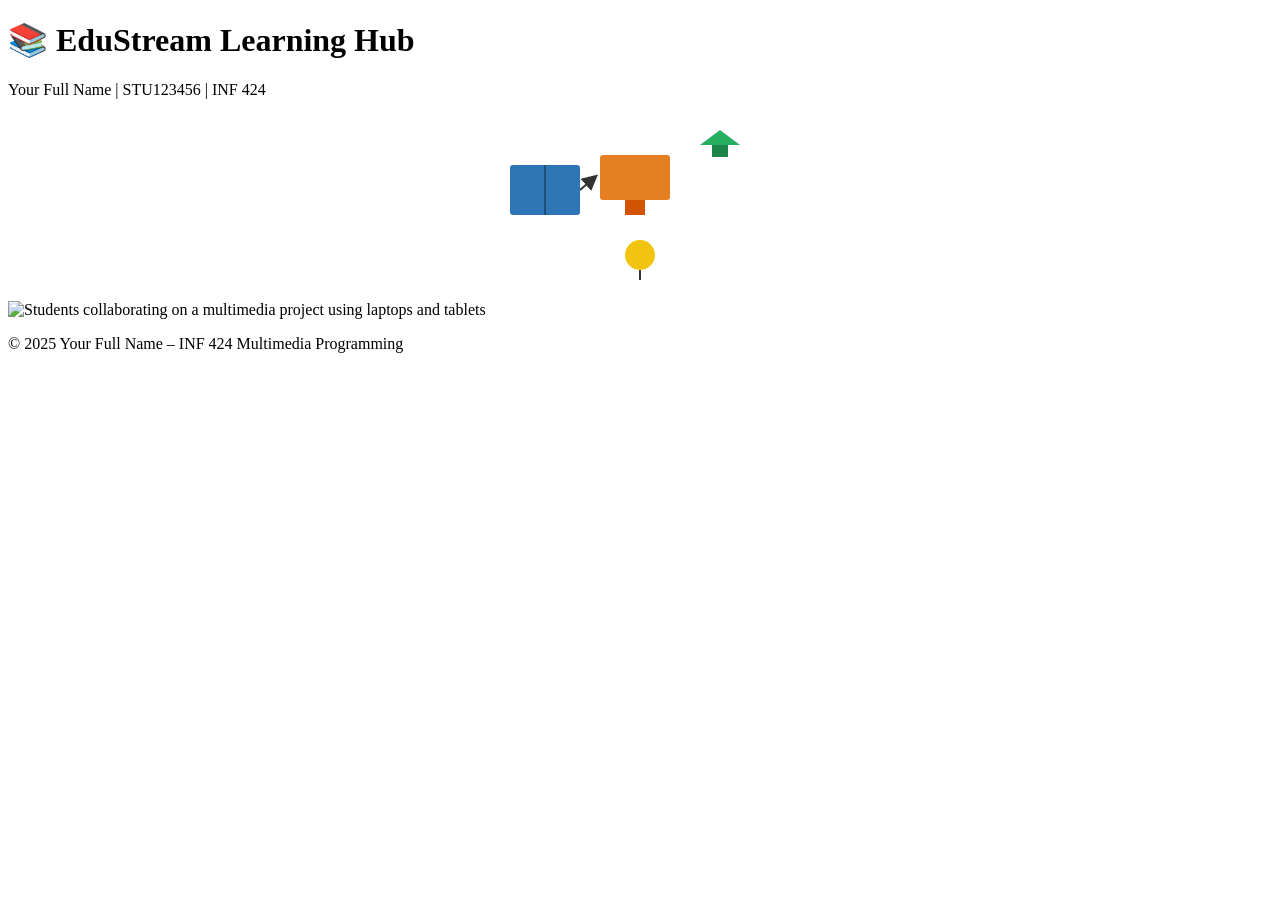
==== index.html @ 5043a4f8 "add folder structure" ====
<!DOCTYPE html>
<html lang="en">
<head>
  <meta charset="UTF-8">
  <meta name="viewport" content="width=device-width, initial-scale=1.0">
  <title>EduStream Learning Hub | INF 424</title>
  
  <!-- Google Web Font – two-link preconnect pattern (Lab Guide Week 2, Step 1) -->
  <link rel="preconnect" href="https://fonts.googleapis.com">
  <link rel="preconnect" href="https://fonts.gstatic.com" crossorigin>
  <link href="https://fonts.googleapis.com/css2?family=Open+Sans:wght@400;700&display=swap" rel="stylesheet">
  <link rel="stylesheet" href="assets/css/styles.css">
  <style>
   
  </style>
</head>
<body>

  <!-- Styled header: full name, student number, course code -->
  <div class="header">
    <h1>📚 EduStream Learning Hub</h1>
    <p>Your Full Name | STU123456 | INF 424</p>
  </div>

  <!-- Non-temporal image asset using <picture> (Lab Guide Week 2, Step 2) -->
  <!-- AVIF first, WebP second, JPEG fallback -->
  <picture>
    <source srcset="assets/images/hero.avif" type="image/avif">
    <source srcset="assets/images/hero.webp" type="image/webp">
    <img src="assets/images/hero.jpg" 
         alt="Students collaborating on a multimedia project using laptops and tablets"
         width="800" height="450">
  </picture>

  <!-- Inline SVG illustration (minimum 5 SVG elements) – Lab Guide Week 2, Step 3 -->
  <!-- Accessible: role="img" and aria-label -->
  <svg width="300" height="200" viewBox="0 0 300 200" 
       role="img" aria-label="Educational diagram showing a book, a computer, a graduation cap, a lightbulb and a connecting arrow">
    <!-- Element 1: Book (rectangle) -->
    <rect x="20" y="50" width="70" height="50" fill="#2E75B6" rx="3" />
    <!-- Element 2: Book spine (line) -->
    <line x1="55" y1="50" x2="55" y2="100" stroke="#1F4E79" stroke-width="2" />
    <!-- Element 3: Computer monitor (rectangle) -->
    <rect x="110" y="40" width="70" height="45" fill="#E67E22" rx="3" />
    <!-- Element 4: Monitor stand (rectangle) -->
    <rect x="135" y="85" width="20" height="15" fill="#D35400" />
    <!-- Element 5: Graduation cap (polygon) -->
    <polygon points="210,30 250,30 230,15" fill="#27AE60" />
    <!-- Element 6: Cap base (rectangle) -->
    <rect x="222" y="30" width="16" height="12" fill="#1E8449" />
    <!-- Element 7: Lightbulb (circle + line) – extra but within 5+ -->
    <circle cx="150" cy="140" r="15" fill="#F1C40F" />
    <line x1="150" y1="155" x2="150" y2="165" stroke="#333" stroke-width="2" />
    <!-- Element 8: Connecting arrow (path) -->
    <path d="M90 75 L105 62" stroke="#333" stroke-width="2" marker-end="url(#arrow)" />
    <!-- Arrow marker definition -->
    <defs>
      <marker id="arrow" markerWidth="8" markerHeight="8" refX="6" refY="4" orient="auto">
        <path d="M0,0 L8,4 L0,8 Z" fill="#333" />
      </marker>
    </defs>
  </svg>

  <footer>
    <p>© 2025 Your Full Name – INF 424 Multimedia Programming</p>
  </footer>

</body>
</html>
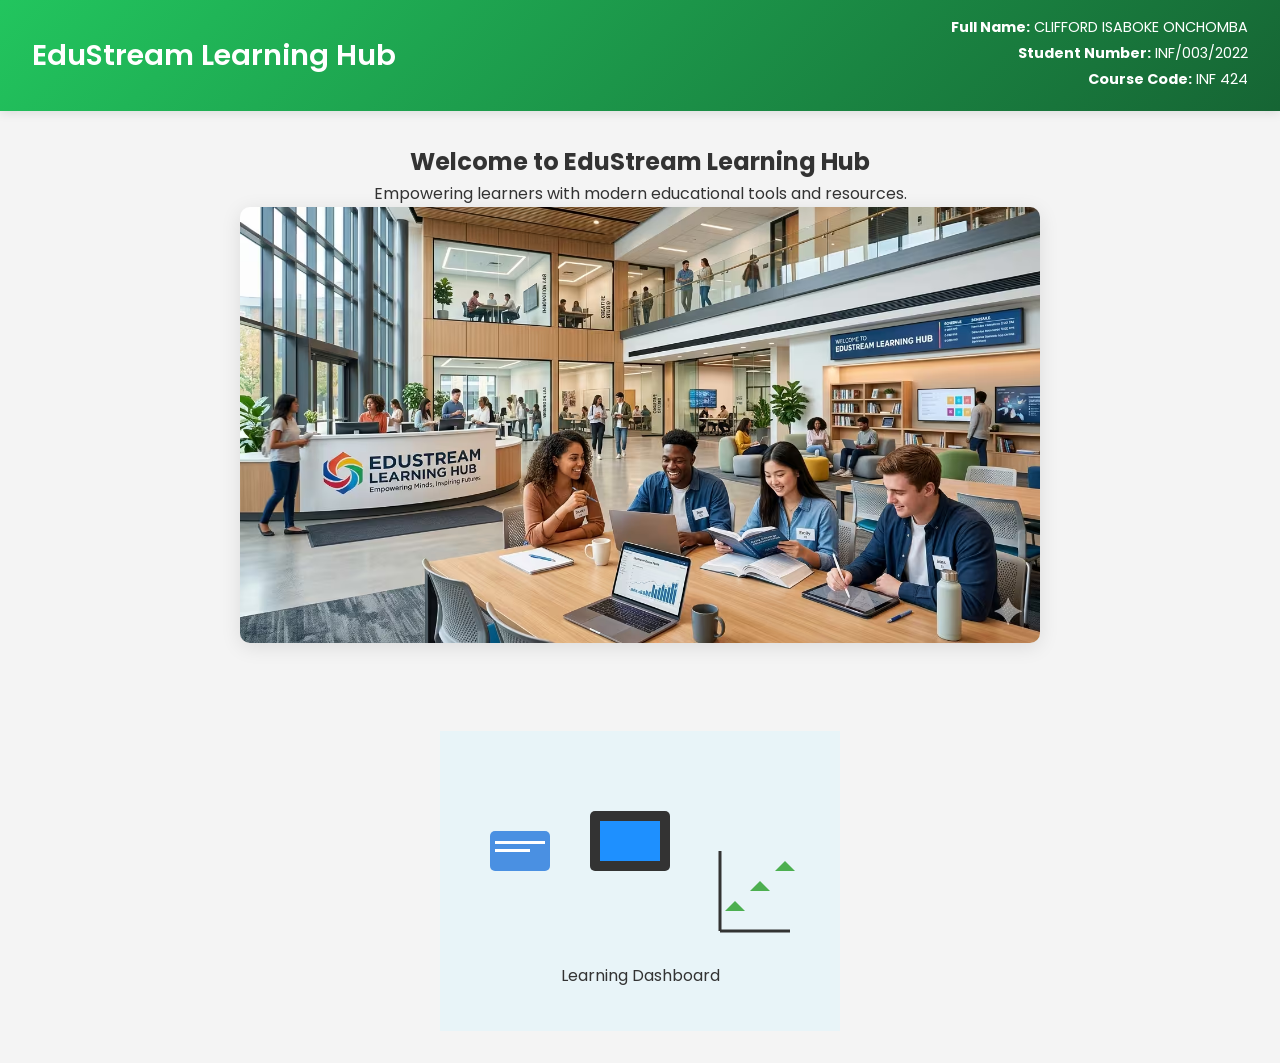
==== commit 82bf4529: "added foundation page" ====
--- a/index.html
+++ b/index.html
@@ -1,69 +1,58 @@
 <!DOCTYPE html>
 <html lang="en">
 <head>
-  <meta charset="UTF-8">
-  <meta name="viewport" content="width=device-width, initial-scale=1.0">
-  <title>EduStream Learning Hub | INF 424</title>
-  
-  <!-- Google Web Font – two-link preconnect pattern (Lab Guide Week 2, Step 1) -->
-  <link rel="preconnect" href="https://fonts.googleapis.com">
-  <link rel="preconnect" href="https://fonts.gstatic.com" crossorigin>
-  <link href="https://fonts.googleapis.com/css2?family=Open+Sans:wght@400;700&display=swap" rel="stylesheet">
-  <link rel="stylesheet" href="assets/css/styles.css">
-  <style>
-   
-  </style>
+    <meta charset="UTF-8">
+    <meta name="viewport" content="width=device-width, initial-scale=1.0">
+    <title>EduStream Learning Hub</title>
+    <!-- Preconnect to Google Fonts for performance -->
+    <link rel="preconnect" href="https://fonts.googleapis.com">
+    <link rel="preconnect" href="https://fonts.gstatic.com" crossorigin>
+    <link href="https://fonts.googleapis.com/css2?family=Poppins:wght@400;600&display=swap" rel="stylesheet">
+    <link rel="stylesheet" href="style.css">
+    
 </head>
 <body>
+    <header>
+        <div class="logo">EduStream Learning Hub</div>
+        <div class="student-info">
+            <p><strong>Full Name:</strong> CLIFFORD ISABOKE ONCHOMBA</p>
+            <p><strong>Student Number:</strong> INF/003/2022</p>
+            <p><strong>Course Code:</strong> INF 424</p>
+        </div>
+    </header>
 
-  <!-- Styled header: full name, student number, course code -->
-  <div class="header">
-    <h1>📚 EduStream Learning Hub</h1>
-    <p>Your Full Name | STU123456 | INF 424</p>
-  </div>
+    <main>
+        <section class="hero-section">
+            <h1>Welcome to EduStream Learning Hub</h1>
+            <p>Empowering learners with modern educational tools and resources.</p>
+            <picture>
+                <source srcset="assets/images/hero.avif" type="image/avif">
+                <source srcset="assets/images/hero.webp" type="image/webp">
+                <img src="assets/images/hero.jpg" alt="Students collaborating in a modern learning environment with digital devices" width="800" height="600" class="hero-image">
+            </picture>
+        </section>
 
-  <!-- Non-temporal image asset using <picture> (Lab Guide Week 2, Step 2) -->
-  <!-- AVIF first, WebP second, JPEG fallback -->
-  <picture>
-    <source srcset="assets/images/hero.avif" type="image/avif">
-    <source srcset="assets/images/hero.webp" type="image/webp">
-    <img src="assets/images/hero.jpg" 
-         alt="Students collaborating on a multimedia project using laptops and tablets"
-         width="800" height="450">
-  </picture>
-
-  <!-- Inline SVG illustration (minimum 5 SVG elements) – Lab Guide Week 2, Step 3 -->
-  <!-- Accessible: role="img" and aria-label -->
-  <svg width="300" height="200" viewBox="0 0 300 200" 
-       role="img" aria-label="Educational diagram showing a book, a computer, a graduation cap, a lightbulb and a connecting arrow">
-    <!-- Element 1: Book (rectangle) -->
-    <rect x="20" y="50" width="70" height="50" fill="#2E75B6" rx="3" />
-    <!-- Element 2: Book spine (line) -->
-    <line x1="55" y1="50" x2="55" y2="100" stroke="#1F4E79" stroke-width="2" />
-    <!-- Element 3: Computer monitor (rectangle) -->
-    <rect x="110" y="40" width="70" height="45" fill="#E67E22" rx="3" />
-    <!-- Element 4: Monitor stand (rectangle) -->
-    <rect x="135" y="85" width="20" height="15" fill="#D35400" />
-    <!-- Element 5: Graduation cap (polygon) -->
-    <polygon points="210,30 250,30 230,15" fill="#27AE60" />
-    <!-- Element 6: Cap base (rectangle) -->
-    <rect x="222" y="30" width="16" height="12" fill="#1E8449" />
-    <!-- Element 7: Lightbulb (circle + line) – extra but within 5+ -->
-    <circle cx="150" cy="140" r="15" fill="#F1C40F" />
-    <line x1="150" y1="155" x2="150" y2="165" stroke="#333" stroke-width="2" />
-    <!-- Element 8: Connecting arrow (path) -->
-    <path d="M90 75 L105 62" stroke="#333" stroke-width="2" marker-end="url(#arrow)" />
-    <!-- Arrow marker definition -->
-    <defs>
-      <marker id="arrow" markerWidth="8" markerHeight="8" refX="6" refY="4" orient="auto">
-        <path d="M0,0 L8,4 L0,8 Z" fill="#333" />
-      </marker>
-    </defs>
-  </svg>
-
-  <footer>
-    <p>© 2025 Your Full Name – INF 424 Multimedia Programming</p>
-  </footer>
-
+        <section class="illustration-section">
+            <svg class="illustration" viewBox="0 0 400 300" role="img" aria-label="Educational illustration showing learning dashboard with books, computer, and growth chart">
+                <!-- Background rectangle -->
+                <rect width="400" height="300" fill="#e8f4f8"/>
+                <!-- Book -->
+                <rect x="50" y="100" width="60" height="40" fill="#4a90e2" rx="5"/>
+                <rect x="55" y="110" width="50" height="3" fill="#fff"/>
+                <rect x="55" y="118" width="35" height="3" fill="#fff"/>
+                <!-- Computer screen -->
+                <rect x="150" y="80" width="80" height="60" fill="#333" rx="5"/>
+                <rect x="160" y="90" width="60" height="40" fill="#1e90ff"/>
+                <!-- Growth chart -->
+                <line x1="280" y1="200" x2="280" y2="120" stroke="#333" stroke-width="3"/>
+                <line x1="280" y1="200" x2="350" y2="200" stroke="#333" stroke-width="3"/>
+                <polygon points="285,180 295,170 305,180" fill="#4caf50"/>
+                <polygon points="310,160 320,150 330,160" fill="#4caf50"/>
+                <polygon points="335,140 345,130 355,140" fill="#4caf50"/>
+                <!-- Text -->
+                <text x="200" y="250" text-anchor="middle" font-family="Poppins, sans-serif" font-size="16" fill="#333">Learning Dashboard</text>
+            </svg>
+        </section>
+    </main>
 </body>
 </html>
--- a/style.css
+++ b/style.css
@@ -0,0 +1,90 @@
+
+        /* Reset and base styles */
+        * {
+            margin: 0;
+            padding: 0;
+            box-sizing: border-box;
+        }
+
+        body {
+            font-family: 'Poppins', Arial, sans-serif;
+            line-height: 1.6;
+            color: #333;
+            background-color: #f4f4f4;
+        }
+
+        /* Header styles */
+        header {
+           background: linear-gradient(135deg, #22C55E, #166534);
+            color: white;
+            padding: 1rem 2rem;
+            display: flex;
+            justify-content: space-between;
+            align-items: center;
+            box-shadow: 0 2px 10px rgba(0,0,0,0.1);
+        }
+
+        .logo {
+            font-size: 1.8rem;
+            font-weight: 600;
+        }
+
+        .student-info {
+            text-align: right;
+            font-size: 0.9rem;
+        }
+
+        .student-info p {
+            margin-bottom: 0.2rem;
+        }
+
+        /* Main content */
+        main {
+            max-width: 1200px;
+            margin: 2rem auto;
+            padding: 0 2rem;
+        }
+
+        .hero-section {
+            text-align: center;
+            margin-bottom: 3rem;
+        }
+
+        .hero-image {
+            max-width: 100%;
+            height: auto;
+            border-radius: 10px;
+            box-shadow: 0 4px 20px rgba(0,0,0,0.1);
+            margin-bottom: 2rem;
+        }
+
+        .illustration-section {
+            display: flex;
+            justify-content: center;
+            align-items: center;
+            margin-top: 3rem;
+        }
+
+        .illustration {
+            max-width: 400px;
+            width: 100%;
+        }
+
+        /* Responsive design */
+        @media (max-width: 768px) {
+            header {
+                flex-direction: column;
+                text-align: center;
+                padding: 1rem;
+            }
+
+            .student-info {
+                text-align: center;
+                margin-top: 1rem;
+            }
+
+            main {
+                padding: 0 1rem;
+            }
+        }
+    
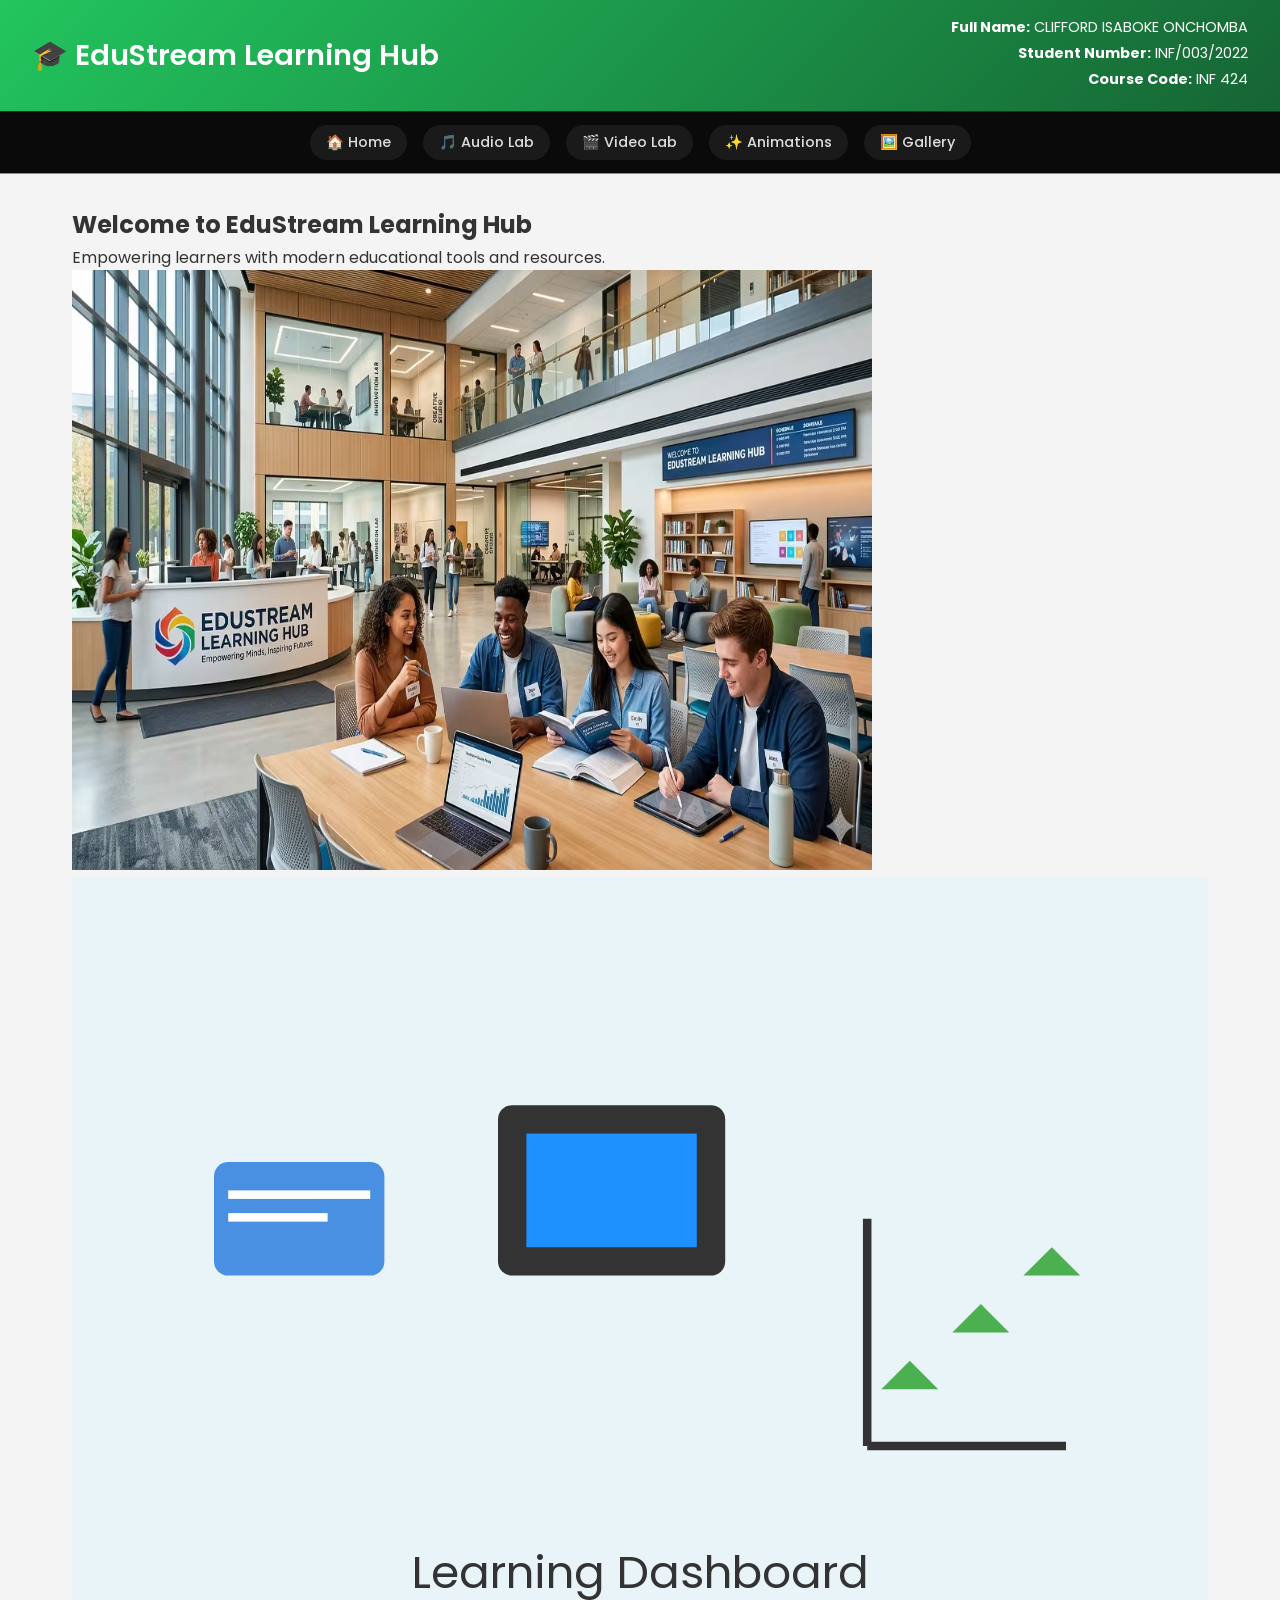
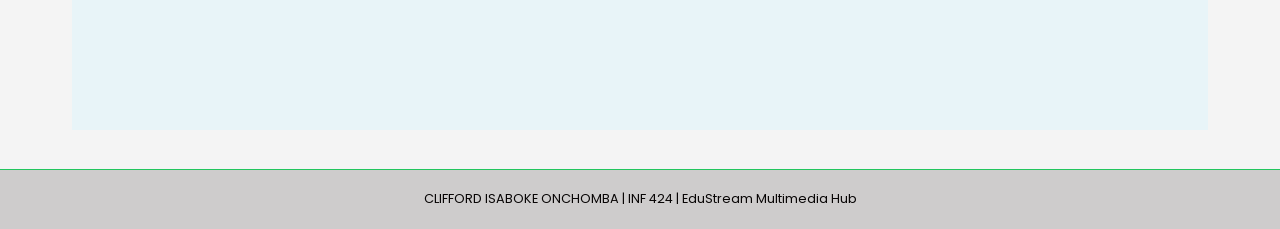
==== commit 893adced: "added nav links" ====
--- a/index.html
+++ b/index.html
@@ -13,13 +13,22 @@
 </head>
 <body>
     <header>
-        <div class="logo">EduStream Learning Hub</div>
-        <div class="student-info">
-            <p><strong>Full Name:</strong> CLIFFORD ISABOKE ONCHOMBA</p>
-            <p><strong>Student Number:</strong> INF/003/2022</p>
-            <p><strong>Course Code:</strong> INF 424</p>
-        </div>
-    </header>
+  <div class="logo">🎓 EduStream Learning Hub</div>
+  <div class="student-info">
+    <p><strong>Full Name:</strong> CLIFFORD ISABOKE ONCHOMBA</p>
+    <p><strong>Student Number:</strong> INF/003/2022</p>
+    <p><strong>Course Code:</strong> INF 424</p>
+  </div>
+</header>
+
+<!-- Navigation Bar -->
+<nav class="main-nav">
+  <a href="index.html" class="nav-link">🏠 Home</a>
+  <a href="audio-player.html" class="nav-link">🎵 Audio Lab</a>
+  <a href="video-player.html" class="nav-link">🎬 Video Lab</a>
+  <a href="animations.html" class="nav-link">✨ Animations</a>
+  <a href="gallery.html" class="nav-link">🖼️ Gallery</a>
+</nav>
 
     <main>
         <section class="hero-section">
@@ -54,5 +63,8 @@
             </svg>
         </section>
     </main>
+    <footer class="page-footer">
+  <p>CLIFFORD ISABOKE ONCHOMBA | INF 424 | EduStream Multimedia Hub</p>
+</footer>
 </body>
 </html>
--- a/style.css
+++ b/style.css
@@ -1,90 +1,954 @@
-
-        /* Reset and base styles */
-        * {
-            margin: 0;
-            padding: 0;
-            box-sizing: border-box;
-        }
-
-        body {
-            font-family: 'Poppins', Arial, sans-serif;
-            line-height: 1.6;
-            color: #333;
-            background-color: #f4f4f4;
-        }
-
-        /* Header styles */
-        header {
-           background: linear-gradient(135deg, #22C55E, #166534);
-            color: white;
-            padding: 1rem 2rem;
-            display: flex;
-            justify-content: space-between;
-            align-items: center;
-            box-shadow: 0 2px 10px rgba(0,0,0,0.1);
-        }
-
-        .logo {
-            font-size: 1.8rem;
-            font-weight: 600;
-        }
-
-        .student-info {
-            text-align: right;
-            font-size: 0.9rem;
-        }
-
-        .student-info p {
-            margin-bottom: 0.2rem;
-        }
-
-        /* Main content */
-        main {
-            max-width: 1200px;
-            margin: 2rem auto;
-            padding: 0 2rem;
-        }
-
-        .hero-section {
-            text-align: center;
-            margin-bottom: 3rem;
-        }
-
-        .hero-image {
-            max-width: 100%;
-            height: auto;
-            border-radius: 10px;
-            box-shadow: 0 4px 20px rgba(0,0,0,0.1);
-            margin-bottom: 2rem;
-        }
-
-        .illustration-section {
-            display: flex;
-            justify-content: center;
-            align-items: center;
-            margin-top: 3rem;
-        }
-
-        .illustration {
-            max-width: 400px;
-            width: 100%;
-        }
-
-        /* Responsive design */
-        @media (max-width: 768px) {
-            header {
-                flex-direction: column;
-                text-align: center;
-                padding: 1rem;
-            }
-
-            .student-info {
-                text-align: center;
-                margin-top: 1rem;
-            }
-
-            main {
-                padding: 0 1rem;
-            }
-        }
-    +/* Reset and base styles */
+* {
+    margin: 0;
+    padding: 0;
+    box-sizing: border-box;
+}
+
+body {
+    font-family: 'Poppins', Arial, sans-serif;
+    line-height: 1.6;
+    color: #333;
+    background-color: #f4f4f4;
+}
+
+/* Header styles */
+header {
+    background: linear-gradient(135deg, #22C55E, #166534);
+    color: white;
+    padding: 1rem 2rem;
+    display: flex;
+    justify-content: space-between;
+    align-items: center;
+    box-shadow: 0 2px 10px rgba(0,0,0,0.1);
+}
+
+.logo {
+    font-size: 1.8rem;
+    font-weight: 600;
+}
+
+.student-info {
+    text-align: right;
+    font-size: 0.9rem;
+}
+
+.student-info p {
+    margin-bottom: 0.2rem;
+}
+
+/* Main content */
+main {
+    max-width: 1200px;
+    margin: 2rem auto;
+    padding: 0 2rem;
+}
+
+/* Responsive design */
+@media (max-width: 768px) {
+    header {
+        flex-direction: column;
+        text-align: center;
+        padding: 1rem;
+    }
+    .student-info {
+        text-align: center;
+        margin-top: 1rem;
+    }
+    main {
+        padding: 0 1rem;
+    }
+}
+
+/* ========== DARK THEME (shared for audio & video players) ========== */
+.dark-theme body {
+    background-color: #181818;
+    color: #FFFFFF;
+    margin: 0;
+    padding: 0;
+    min-height: 100vh;
+    display: flex;
+    flex-direction: column;
+}
+
+.dark-theme main {
+    flex: 1;
+    display: flex;
+    flex-direction: column;
+    align-items: center;
+    justify-content: center;
+    padding: 2rem;
+    max-width: 100%;
+}
+
+/* Media Player Base (used by both audio and video) */
+.media-player {
+    width: 100%;
+    max-width: 1000px;
+    background-color: #0B0B0B;
+    border: 1px solid #333;
+    border-radius: 8px;
+    overflow: hidden;
+    display: flex;
+    flex-direction: column;
+    box-shadow: 0 8px 20px rgba(0,0,0,0.5);
+}
+
+/* Audio player specific height (if no video) */
+.media-player:not(.video-custom-player) {
+    height: 450px;
+}
+
+/* Video player custom styling */
+.video-custom-player {
+    background: #000;
+}
+
+.custom-video-element {
+    width: 100%;
+    background: black;
+    display: block;
+    aspect-ratio: 16 / 9;
+    object-fit: contain;
+}
+
+.player-visual {
+    flex: 1;
+    display: flex;
+    align-items: center;
+    justify-content: center;
+    position: relative;
+    min-height: 120px;
+}
+
+.status-overlay {
+    position: absolute;
+    top: 10px;
+    left: 10px;
+    font-size: 0.8rem;
+    color: #CCC;
+    background: rgba(0, 0, 0, 0.7);
+    padding: 4px 8px;
+    border-radius: 4px;
+    z-index: 2;
+}
+
+/* Control Bar (shared) */
+.control-bar {
+    height: 70px;
+    background-color: #1F1F1F;
+    display: flex;
+    align-items: center;
+    padding: 0 1rem;
+    border-top: 1px solid #333;
+    gap: 0.75rem;
+}
+
+.control-left {
+    flex: 0 0 60px;
+    display: flex;
+    justify-content: center;
+}
+
+.play-btn {
+    width: 44px;
+    height: 44px;
+    border-radius: 50%;
+    background-color: #FF0000;
+    border: none;
+    color: white;
+    font-size: 1.2rem;
+    cursor: pointer;
+    display: flex;
+    align-items: center;
+    justify-content: center;
+    transition: all 0.2s ease;
+}
+
+.play-btn:hover {
+    background-color: #CC0000;
+    transform: scale(1.05);
+    box-shadow: 0 0 8px rgba(255,0,0,0.5);
+}
+
+.control-center {
+    flex: 1;
+    display: flex;
+    flex-direction: column;
+    align-items: center;
+    padding: 0 0.5rem;
+}
+
+.progress-container {
+    width: 100%;
+    display: flex;
+    flex-direction: column;
+    align-items: center;
+}
+
+.progress-container input[type="range"] {
+    width: 100%;
+    height: 5px;
+    background: #606060;
+    border-radius: 3px;
+    outline: none;
+    -webkit-appearance: none;
+    appearance: none;
+    margin-bottom: 5px;
+}
+
+.progress-container input[type="range"]::-webkit-slider-thumb {
+    -webkit-appearance: none;
+    width: 14px;
+    height: 14px;
+    border-radius: 50%;
+    background: #FF0000;
+    cursor: pointer;
+}
+
+.progress-container input[type="range"]::-moz-range-thumb {
+    width: 14px;
+    height: 14px;
+    border-radius: 50%;
+    background: #FF0000;
+    cursor: pointer;
+    border: none;
+}
+
+.time-display {
+    font-size: 0.75rem;
+    color: #CCC;
+    font-family: monospace;
+}
+
+.control-right {
+    flex: 0 0 auto;
+    display: flex;
+    align-items: center;
+    gap: 0.6rem;
+}
+
+/* Extra controls for video (speed selector, fullscreen) */
+.video-extras {
+    gap: 0.8rem;
+}
+
+.speed-selector {
+    background-color: #2c2c2c;
+    color: white;
+    border: 1px solid #555;
+    border-radius: 20px;
+    padding: 6px 10px;
+    font-family: 'Poppins', sans-serif;
+    font-size: 0.8rem;
+    cursor: pointer;
+    outline: none;
+    transition: 0.2s;
+}
+
+.speed-selector:hover {
+    background-color: #3a3a3a;
+}
+
+.control-btn {
+    width: 36px;
+    height: 36px;
+    border-radius: 50%;
+    background-color: transparent;
+    border: none;
+    color: #FFFFFF;
+    font-size: 1rem;
+    cursor: pointer;
+    display: inline-flex;
+    align-items: center;
+    justify-content: center;
+    transition: 0.2s;
+}
+
+.control-btn:hover {
+    background-color: rgba(255,255,255,0.15);
+    transform: scale(1.05);
+}
+
+.control-right input[type="range"] {
+    width: 80px;
+    height: 4px;
+    background: #606060;
+    border-radius: 2px;
+}
+
+.control-right input[type="range"]::-webkit-slider-thumb {
+    width: 12px;
+    height: 12px;
+    background: white;
+}
+
+/* Status Panel (video player) */
+.status-panel {
+    margin-top: 1.5rem;
+    background: #0e0e0e;
+    border-left: 4px solid #22C55E;
+    padding: 0.8rem 1.2rem;
+    border-radius: 8px;
+    font-size: 0.85rem;
+    color: #e0e0e0;
+    max-width: 1000px;
+    width: 100%;
+    font-family: monospace;
+}
+
+.status-panel strong {
+    color: #22C55E;
+}
+
+/* Transcript Panel */
+.transcript-panel {
+    margin-top: 1.2rem;
+    background: #1e1e1e;
+    padding: 1rem 1.5rem;
+    border-radius: 12px;
+    max-width: 1000px;
+    width: 100%;
+    border: 1px solid #333;
+}
+
+.transcript-panel h3 {
+    color: #FFD966;
+    margin-bottom: 0.6rem;
+    font-size: 1.1rem;
+}
+
+.transcript-panel p {
+    font-size: 0.9rem;
+    line-height: 1.5;
+    color: #ddd;
+}
+
+/* Fullscreen button icon override on demand */
+.fullscreen-icon {
+    font-size: 1.2rem;
+}
+
+/* Responsive adjustments for video controls */
+@media (max-width: 750px) {
+    .control-bar {
+        flex-wrap: wrap;
+        height: auto;
+        padding: 12px;
+        gap: 10px;
+    }
+    .control-left, .control-center, .control-right {
+        flex: auto;
+        width: 100%;
+        justify-content: center;
+    }
+    .control-center {
+        order: 2;
+    }
+    .control-right {
+        order: 3;
+        justify-content: space-evenly;
+        flex-wrap: wrap;
+    }
+    .control-left {
+        order: 1;
+    }
+    .speed-selector {
+        font-size: 0.7rem;
+        padding: 4px 8px;
+    }
+    .status-panel, .transcript-panel {
+        font-size: 0.8rem;
+    }
+}
+
+/* Keep audio player visual area consistent */
+.media-player .player-visual {
+    background: #0B0B0B;
+}
+
+/* ========== WEB AUDIO TONE GENERATOR STYLES (Task B3) ========== */
+.tone-generator-section {
+    margin-top: 2rem;
+    background: #0e0e0e;
+    border-radius: 12px;
+    padding: 1.5rem;
+    border: 1px solid #2a2a2a;
+    width: 100%;
+    max-width: 1000px;
+}
+
+.tone-generator-section h3 {
+    color: #22C55E;
+    font-size: 1.3rem;
+    margin-bottom: 1rem;
+    display: flex;
+    align-items: center;
+    gap: 0.5rem;
+}
+
+.synth-controls {
+    display: flex;
+    flex-direction: column;
+    gap: 1.2rem;
+}
+
+.waveform-selector {
+    display: flex;
+    align-items: center;
+    gap: 1rem;
+    flex-wrap: wrap;
+}
+
+.waveform-selector label {
+    font-weight: 500;
+    color: #ddd;
+}
+
+#waveformSelect {
+    background: #1f1f1f;
+    color: white;
+    border: 1px solid #444;
+    border-radius: 20px;
+    padding: 6px 12px;
+    font-family: 'Poppins', monospace;
+    cursor: pointer;
+    outline: none;
+}
+
+#waveformSelect:hover {
+    background: #2c2c2c;
+}
+
+.note-buttons {
+    display: flex;
+    flex-wrap: wrap;
+    gap: 0.8rem;
+}
+
+.note-btn {
+    background: linear-gradient(135deg, #2c2c2c, #1a1a1a);
+    border: 1px solid #22C55E;
+    color: #22C55E;
+    font-family: 'Poppins', monospace;
+    font-weight: 600;
+    font-size: 0.9rem;
+    padding: 8px 18px;
+    border-radius: 40px;
+    cursor: pointer;
+    transition: all 0.2s ease;
+}
+
+.note-btn:hover {
+    background: #22C55E;
+    color: #0e0e0e;
+    transform: scale(1.02);
+    box-shadow: 0 0 8px rgba(34, 197, 94, 0.5);
+}
+
+.synth-info {
+    font-size: 0.8rem;
+    color: #aaa;
+    margin-top: 0.5rem;
+    border-left: 3px solid #22C55E;
+    padding-left: 0.8rem;
+}
+
+/* Responsive adjustments for tone generator */
+@media (max-width: 700px) {
+    .tone-generator-section {
+        padding: 1rem;
+    }
+    .note-btn {
+        padding: 6px 12px;
+        font-size: 0.8rem;
+    }
+}
+
+/* ========== ANIMATIONS PAGE (Task C1) ========== */
+.page-title {
+    text-align: center;
+    margin-bottom: 2rem;
+    color: #22C55E;
+    font-weight: 600;
+}
+
+.demo-section {
+    background: #0e0e0e;
+    border-radius: 16px;
+    padding: 1.5rem;
+    margin-bottom: 2rem;
+    border: 1px solid #2a2a2a;
+    width: 100%;
+    max-width: 1000px;
+}
+
+.demo-section h2 {
+    color: #FFD966;
+    margin-bottom: 1rem;
+    font-size: 1.3rem;
+}
+
+/* 1. CSS Loading Spinner */
+.spinner-container {
+    display: flex;
+    flex-direction: column;
+    align-items: center;
+    gap: 1rem;
+    padding: 1rem;
+}
+
+.loading-spinner {
+    width: 60px;
+    height: 60px;
+    border-radius: 50%;
+    border: 5px solid #2a2a2a;
+    border-top-color: #22C55E;
+    animation: spin 1s linear infinite;
+}
+
+@keyframes spin {
+    to {
+        transform: rotate(360deg);
+    }
+}
+
+/* 2. Card Component with Hover Transitions */
+.cards-grid {
+    display: flex;
+    gap: 1.5rem;
+    flex-wrap: wrap;
+    justify-content: center;
+}
+
+.animated-card {
+    background: #1a1a1a;
+    border-radius: 12px;
+    padding: 1.5rem;
+    width: 220px;
+    text-align: center;
+    transition: transform 0.3s ease, background-color 0.3s ease;
+    cursor: pointer;
+}
+
+.animated-card:hover {
+    transform: scale(1.05);
+    background-color: #2a2a2a;
+}
+
+.card-icon {
+    font-size: 3rem;
+    margin-bottom: 0.5rem;
+}
+
+.animated-card h3 {
+    color: #22C55E;
+    margin-bottom: 0.5rem;
+}
+
+.animated-card p {
+    font-size: 0.85rem;
+    color: #bbb;
+}
+
+/* 3. SVG Draw-on Path Animation */
+.svg-container {
+    display: flex;
+    flex-direction: column;
+    align-items: center;
+    gap: 0.5rem;
+    background: #1a1a2a;
+    border-radius: 12px;
+    padding: 1rem;
+}
+
+.draw-path {
+    stroke-dasharray: 600;
+    stroke-dashoffset: 600;
+    animation: drawLine 2.5s ease-out forwards;
+}
+
+@keyframes drawLine {
+    to {
+        stroke-dashoffset: 0;
+    }
+}
+
+/* 4. Animated SVG Scene (twinkling stars, pulsing moon, shooting star) */
+.star {
+    animation: twinkle 2s infinite alternate;
+}
+
+.twinkle1 { animation-delay: 0s; }
+.twinkle2 { animation-delay: 0.5s; }
+.twinkle3 { animation-delay: 1s; }
+.twinkle4 { animation-delay: 1.5s; }
+.twinkle5 { animation-delay: 0.8s; }
+
+@keyframes twinkle {
+    0% { opacity: 0.3; transform: scale(1); }
+    100% { opacity: 1; transform: scale(1.3); }
+}
+
+.moon {
+    animation: pulseGlow 3s ease-in-out infinite;
+}
+
+@keyframes pulseGlow {
+    0% { opacity: 0.7; transform: scale(1); }
+    50% { opacity: 1; transform: scale(1.05); }
+    100% { opacity: 0.7; transform: scale(1); }
+}
+
+.shooting-star {
+    animation: shoot 4s linear infinite;
+    transform-origin: 0% 0%;
+}
+
+@keyframes shoot {
+    0% {
+        transform: translateX(0) translateY(0);
+        opacity: 1;
+    }
+    80% {
+        opacity: 1;
+    }
+    100% {
+        transform: translateX(250px) translateY(120px);
+        opacity: 0;
+    }
+}
+
+/* Footer */
+.page-footer {
+    text-align: center;
+    padding: 1.5rem;
+    background: #0a0a0a;
+    margin-top: 2rem;
+    border-top: 1px solid #22C55E;
+    font-size: 0.85rem;
+    color: #aaa;
+}
+
+/* ========== CAMERA SECTION (inside animations.html) ========== */
+.camera-section {
+    background: #0e0e0e;
+}
+
+.camera-wrapper {
+    display: flex;
+    flex-direction: column;
+    align-items: center;
+    gap: 1rem;
+}
+
+.video-preview {
+    width: 100%;
+    max-width: 640px;
+    background: #000;
+    border-radius: 12px;
+    overflow: hidden;
+    border: 2px solid #22C55E;
+}
+
+#cameraVideo {
+    width: 100%;
+    display: block;
+    transform: scaleX(-1); /* mirror effect */
+}
+
+.camera-controls {
+    display: flex;
+    flex-wrap: wrap;
+    justify-content: center;
+    gap: 0.8rem;
+    margin: 0.5rem 0;
+}
+
+.camera-btn {
+    background: linear-gradient(135deg, #2c2c2c, #1a1a1a);
+    border: 1px solid #22C55E;
+    color: #22C55E;
+    font-family: 'Poppins', sans-serif;
+    font-weight: 600;
+    font-size: 0.85rem;
+    padding: 8px 16px;
+    border-radius: 40px;
+    cursor: pointer;
+    transition: all 0.2s ease;
+}
+
+.camera-btn.primary {
+    background: linear-gradient(135deg, #22C55E, #166534);
+    color: white;
+    border: none;
+}
+
+.camera-btn:hover:not(:disabled) {
+    transform: scale(1.03);
+    box-shadow: 0 0 8px rgba(34,197,94,0.5);
+}
+
+.camera-btn:disabled {
+    opacity: 0.5;
+    cursor: not-allowed;
+}
+
+.camera-status {
+    background: #1a1a1a;
+    padding: 0.6rem 1rem;
+    border-radius: 8px;
+    text-align: center;
+    font-family: monospace;
+    font-size: 0.85rem;
+    width: 100%;
+    max-width: 500px;
+    border-left: 4px solid #22C55E;
+}
+
+.preview-area {
+    text-align: center;
+    margin-top: 0.5rem;
+}
+
+.preview-area h3 {
+    color: #FFD966;
+    font-size: 1rem;
+    margin-bottom: 0.5rem;
+}
+
+#previewCanvas {
+    background: #111;
+    border-radius: 8px;
+    max-width: 100%;
+    height: auto;
+    border: 1px solid #444;
+    box-shadow: 0 2px 8px rgba(0,0,0,0.3);
+}
+
+/* Responsive */
+@media (max-width: 700px) {
+    .camera-btn {
+        padding: 6px 12px;
+        font-size: 0.75rem;
+    }
+    .camera-status {
+        font-size: 0.75rem;
+    }
+}
+
+/* ========== GALLERY PAGE (Task D1) ========== */
+.gallery-container {
+    max-width: 1200px;
+    width: 100%;
+    margin: 0 auto;
+    padding: 0 1rem;
+}
+
+.gallery-title {
+    text-align: center;
+    color: #22C55E;
+    margin-bottom: 1.5rem;
+    font-size: 2rem;
+}
+
+/* Search bar */
+.search-bar {
+    display: flex;
+    justify-content: center;
+    margin-bottom: 2rem;
+}
+
+#searchInput {
+    width: 100%;
+    max-width: 400px;
+    padding: 12px 20px;
+    font-size: 1rem;
+    font-family: 'Poppins', sans-serif;
+    background: #1f1f1f;
+    border: 1px solid #22C55E;
+    border-radius: 40px;
+    color: white;
+    outline: none;
+    transition: 0.2s;
+}
+
+#searchInput:focus {
+    box-shadow: 0 0 8px rgba(34,197,94,0.5);
+}
+
+/* Responsive CSS Grid (auto-fill, minmax 260px) */
+.gallery-grid {
+    display: grid;
+    grid-template-columns: repeat(auto-fill, minmax(280px, 1fr));
+    gap: 1.5rem;
+    margin-bottom: 2rem;
+}
+
+/* Media Card Styling */
+.media-card {
+    background: #0e0e0e;
+    border-radius: 16px;
+    overflow: hidden;
+    transition: transform 0.2s ease, box-shadow 0.2s ease;
+    border: 1px solid #2a2a2a;
+    display: flex;
+    flex-direction: column;
+}
+
+.media-card:hover {
+    transform: translateY(-4px);
+    box-shadow: 0 8px 20px rgba(0,0,0,0.4);
+    border-color: #22C55E;
+}
+
+.card-thumbnail {
+    width: 100%;
+    aspect-ratio: 16 / 9;
+    object-fit: cover;
+    display: block;
+}
+
+.card-content {
+    padding: 1rem;
+    display: flex;
+    flex-direction: column;
+    flex: 1;
+}
+
+.card-title {
+    font-size: 1.1rem;
+    font-weight: 600;
+    margin-bottom: 0.5rem;
+    color: #fff;
+}
+
+.card-meta {
+    display: flex;
+    justify-content: space-between;
+    align-items: center;
+    margin-bottom: 0.75rem;
+    flex-wrap: wrap;
+    gap: 0.5rem;
+}
+
+.card-badge {
+    font-size: 0.7rem;
+    font-weight: 600;
+    padding: 4px 10px;
+    border-radius: 20px;
+    letter-spacing: 0.5px;
+}
+
+.badge-video {
+    background: #1e3a5f;
+    color: #64b5f6;
+    border: 1px solid #64b5f6;
+}
+
+.badge-audio {
+    background: #1b4d2e;
+    color: #81c784;
+    border: 1px solid #81c784;
+}
+
+.badge-image {
+    background: #5d3a1a;
+    color: #ffb74d;
+    border: 1px solid #ffb74d;
+}
+
+.card-duration {
+    font-size: 0.7rem;
+    color: #aaa;
+    font-family: monospace;
+}
+
+.card-description {
+    font-size: 0.8rem;
+    color: #bbb;
+    line-height: 1.4;
+    margin-bottom: 1rem;
+    flex: 1;
+}
+
+.card-action {
+    background: linear-gradient(135deg, #2c2c2c, #1a1a1a);
+    border: 1px solid #22C55E;
+    color: #22C55E;
+    font-family: 'Poppins', sans-serif;
+    font-weight: 600;
+    font-size: 0.8rem;
+    padding: 8px 12px;
+    border-radius: 30px;
+    cursor: pointer;
+    transition: all 0.2s ease;
+    width: 100%;
+    text-align: center;
+}
+
+.card-action:hover {
+    background: #22C55E;
+    color: #0e0e0e;
+    transform: scale(0.98);
+}
+
+/* Responsive: ensure grid works on mobile */
+@media (max-width: 640px) {
+    .gallery-grid {
+        grid-template-columns: 1fr;
+    }
+    .gallery-title {
+        font-size: 1.5rem;
+    }
+}
+
+
+/* ========== NAVIGATION BAR (Task D2) ========== */
+.main-nav {
+    background: #0a0a0a;
+    display: flex;
+    justify-content: center;
+    flex-wrap: wrap;
+    gap: 1rem;
+    padding: 0.8rem 1rem;
+    border-bottom: 1px solid #22C55E;
+    border-top: 1px solid #2a2a2a;
+    margin-bottom: 1.5rem;
+}
+
+.nav-link {
+    color: #ddd;
+    text-decoration: none;
+    font-weight: 500;
+    padding: 0.4rem 1rem;
+    border-radius: 30px;
+    transition: all 0.2s ease;
+    background: #1a1a1a;
+    font-size: 0.9rem;
+}
+
+.nav-link:hover {
+    background: #22C55E;
+    color: #0a0a0a;
+    transform: translateY(-2px);
+}
+
+/* Active page highlighting */
+.nav-link.active {
+    background: #22C55E;
+    color: #0a0a0a;
+    box-shadow: 0 0 8px rgba(34,197,94,0.5);
+    pointer-events: none; /* optional: makes active link non-clickable */
+}
+
+/* Footer (already partially defined, ensure consistency) */
+.page-footer {
+    text-align: center;
+    padding: 1.2rem;
+    background: #cecccc;
+    margin-top: 2rem;
+    border-top: 1px solid #22C55E;
+    font-size: 0.8rem;
+    color: #080505;
+}
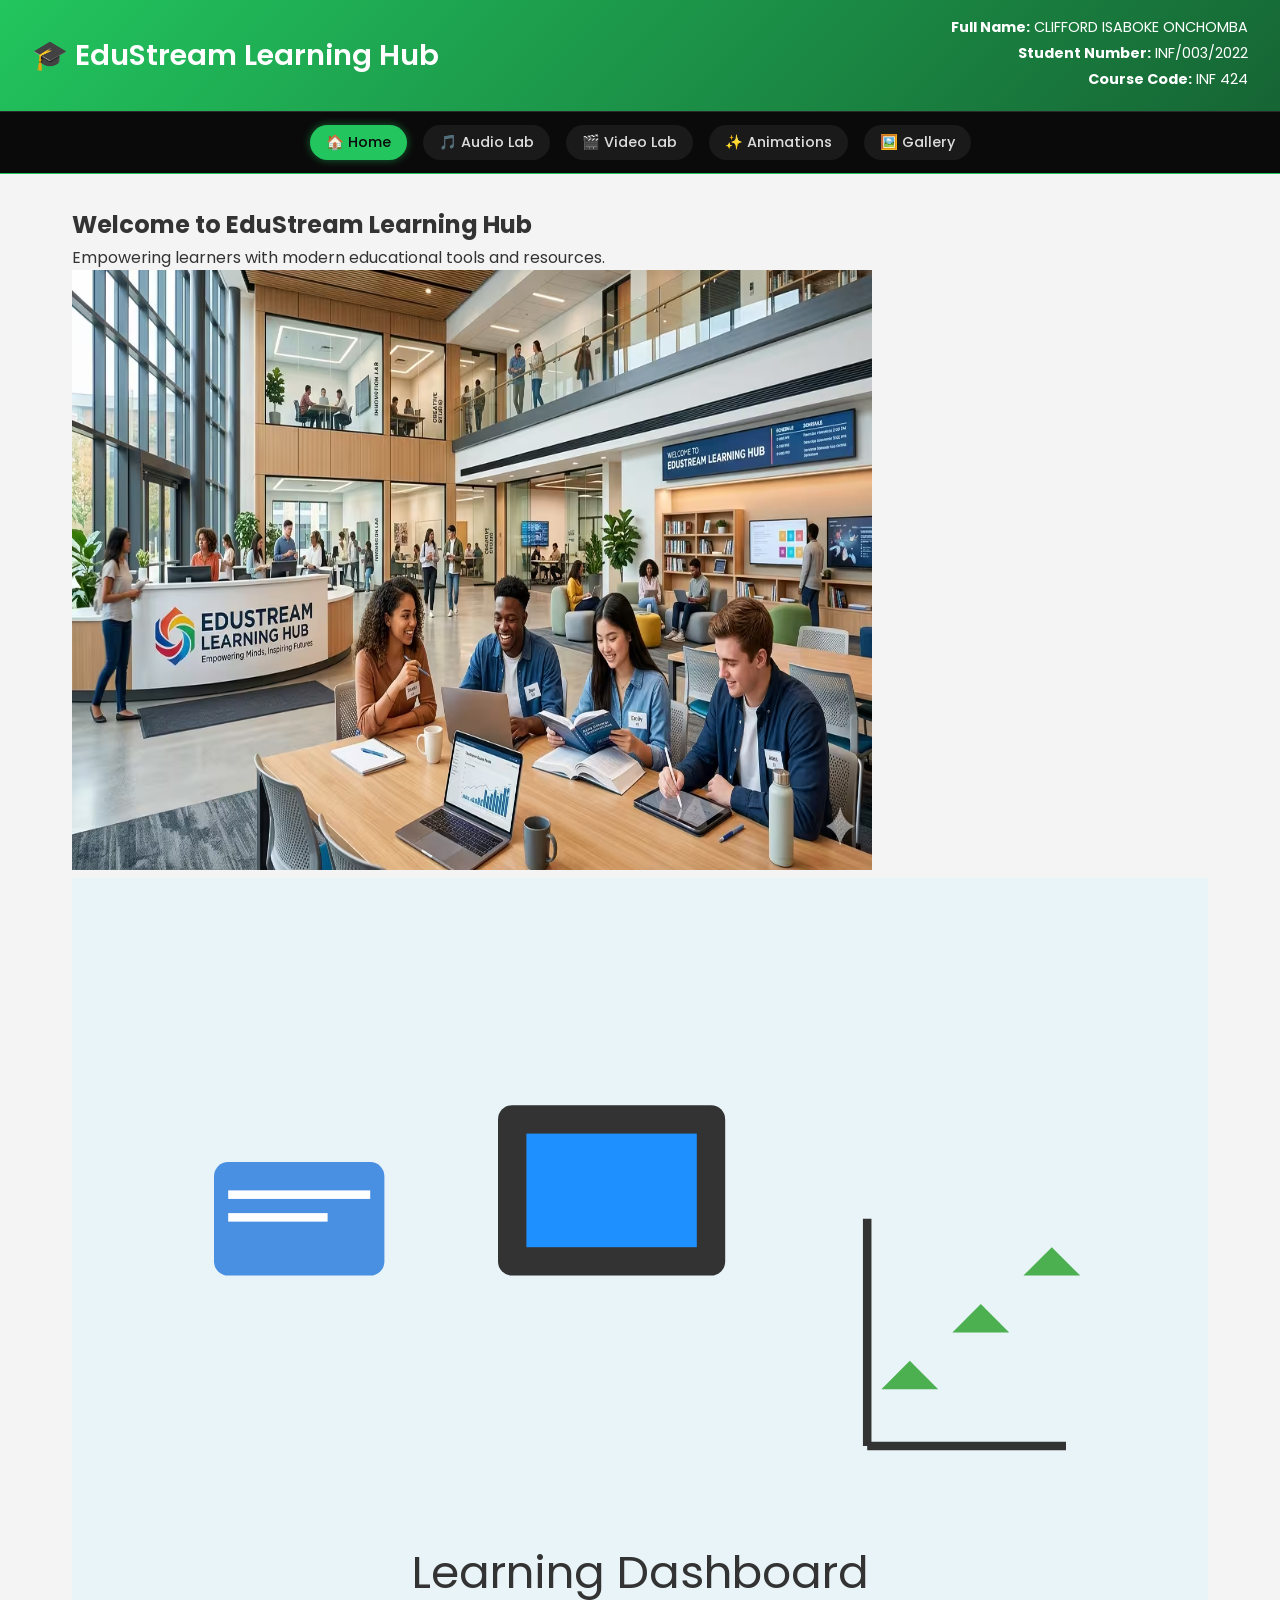
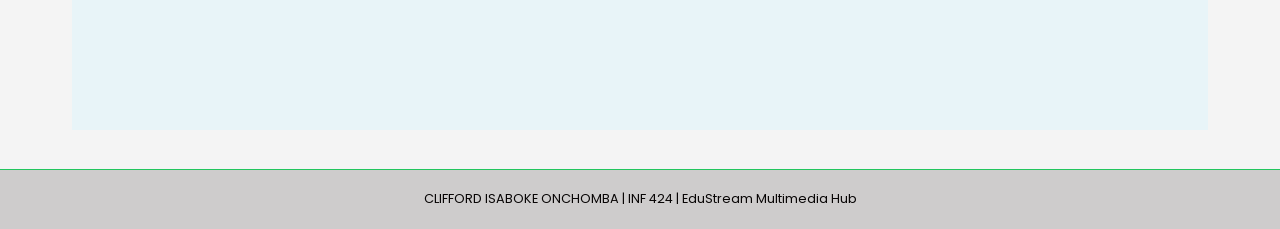
==== commit 3ff1fe4e: "added active class to nav links" ====
--- a/index.html
+++ b/index.html
@@ -23,7 +23,7 @@
 
 <!-- Navigation Bar -->
 <nav class="main-nav">
-  <a href="index.html" class="nav-link">🏠 Home</a>
+  <a href="index.html" class="nav-link active">🏠 Home</a>
   <a href="audio-player.html" class="nav-link">🎵 Audio Lab</a>
   <a href="video-player.html" class="nav-link">🎬 Video Lab</a>
   <a href="animations.html" class="nav-link">✨ Animations</a>
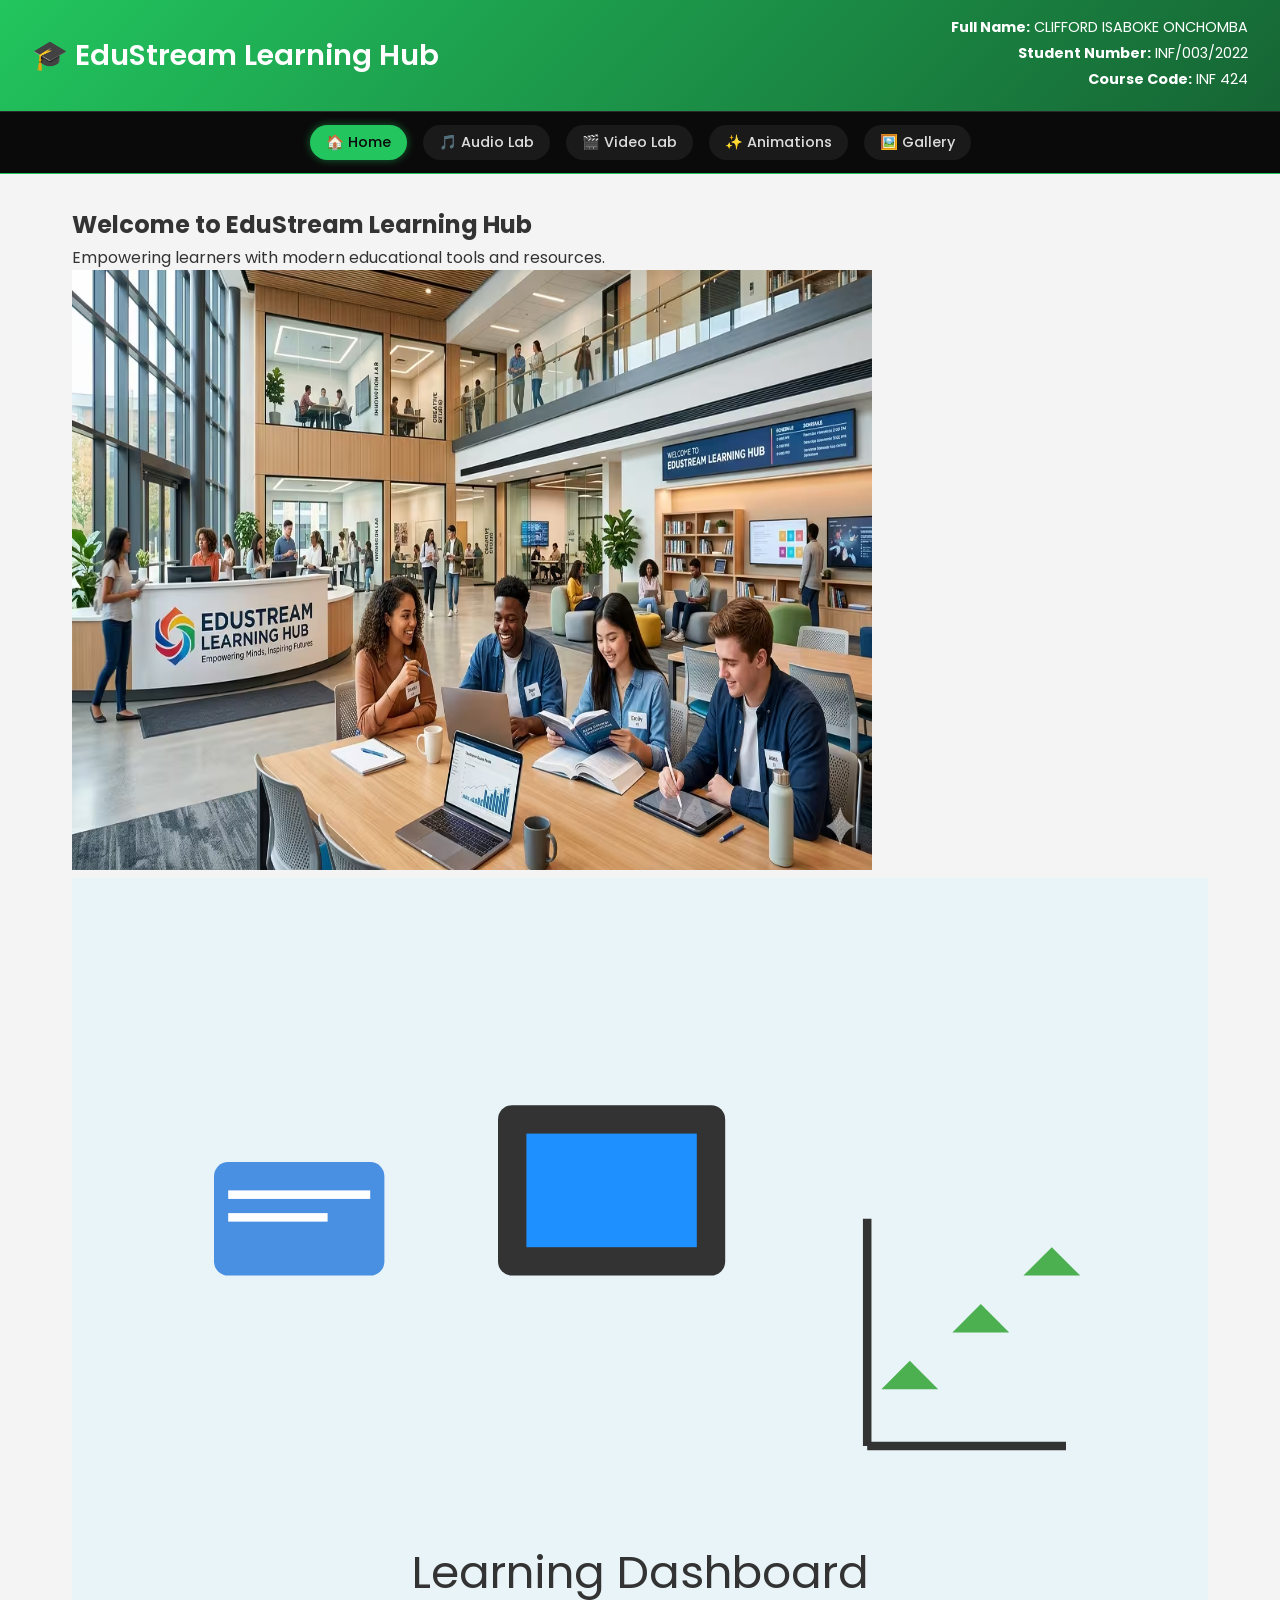
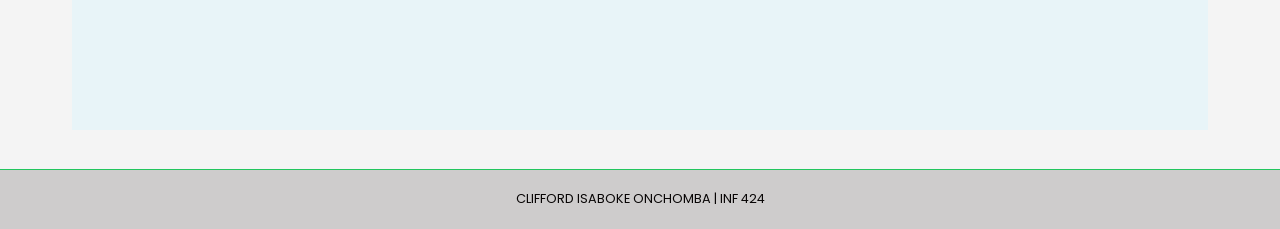
==== commit 2bf9f389: "added footer" ====
--- a/index.html
+++ b/index.html
@@ -64,7 +64,7 @@
         </section>
     </main>
     <footer class="page-footer">
-  <p>CLIFFORD ISABOKE ONCHOMBA | INF 424 | EduStream Multimedia Hub</p>
+  <p>CLIFFORD ISABOKE ONCHOMBA | INF 424</p>
 </footer>
 </body>
 </html>
--- a/style.css
+++ b/style.css
@@ -947,6 +947,7 @@
     text-align: center;
     padding: 1.2rem;
     background: #cecccc;
+    
     margin-top: 2rem;
     border-top: 1px solid #22C55E;
     font-size: 0.8rem;
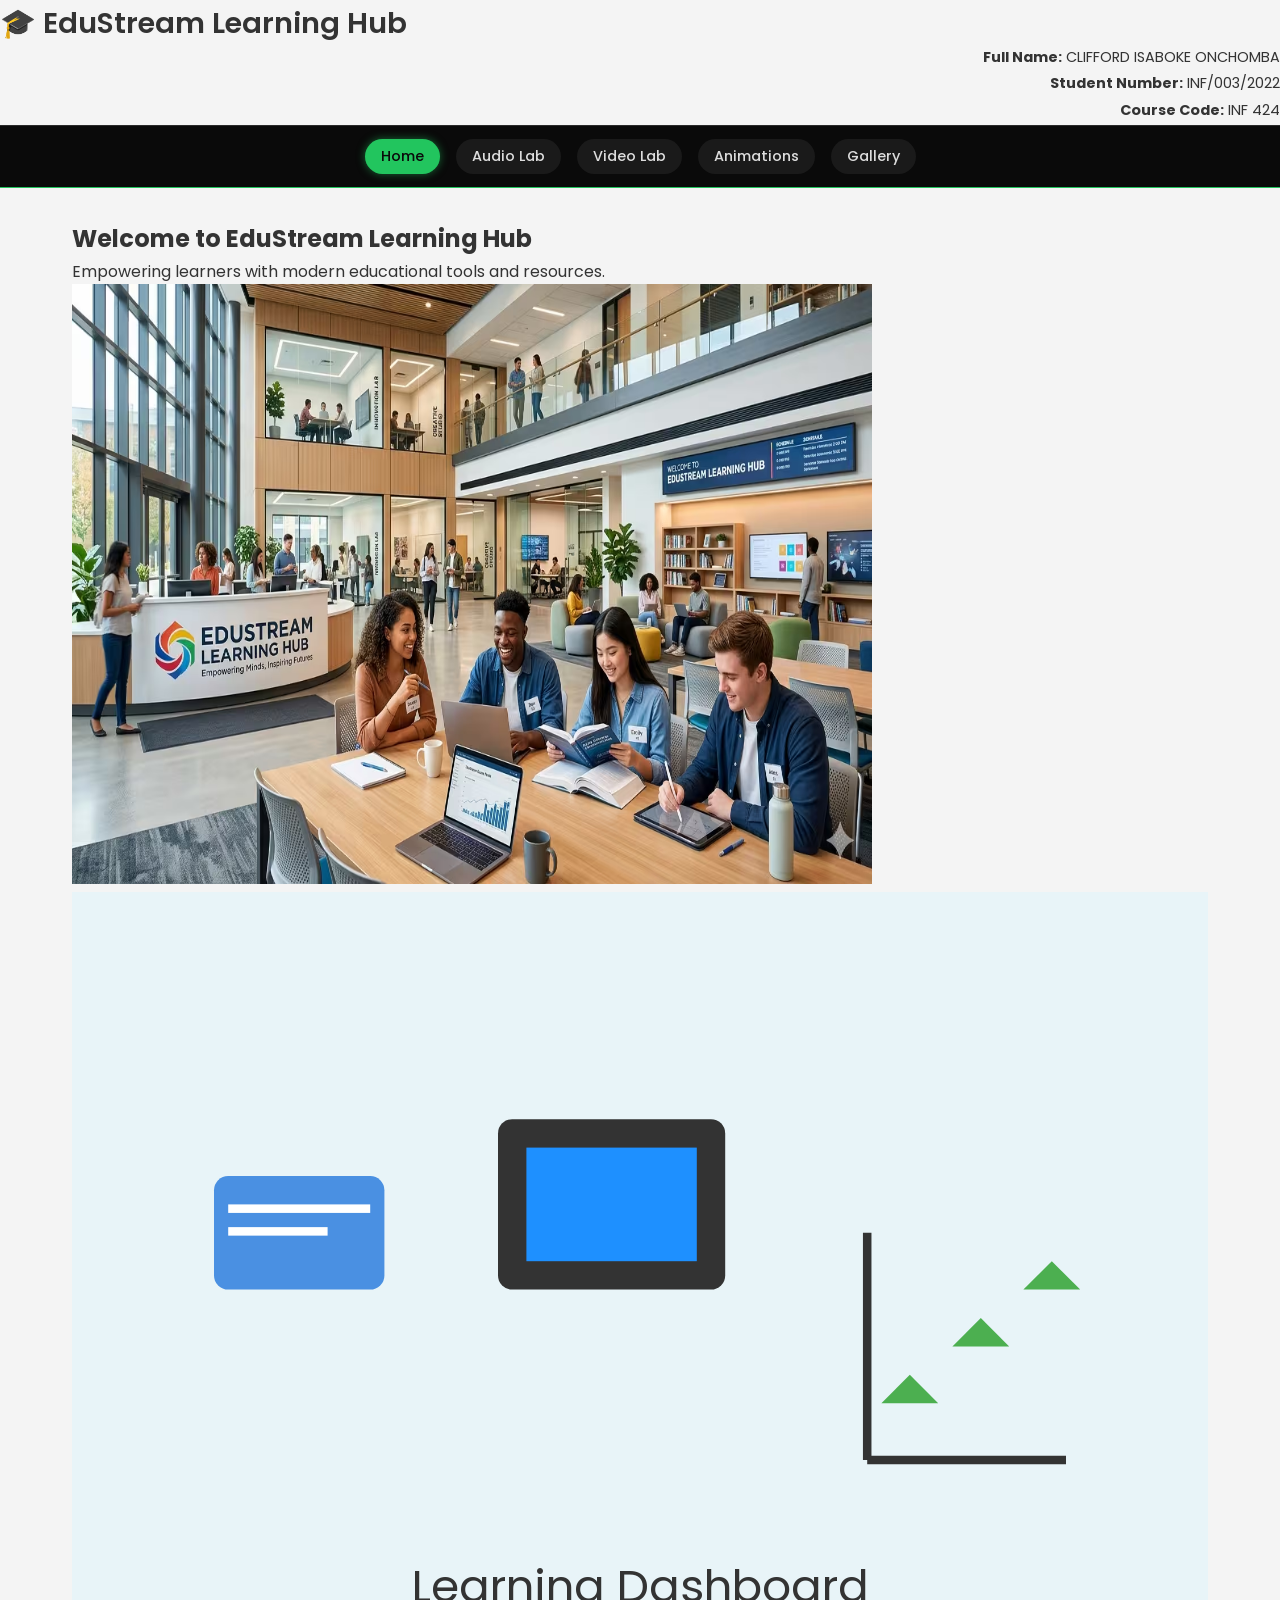
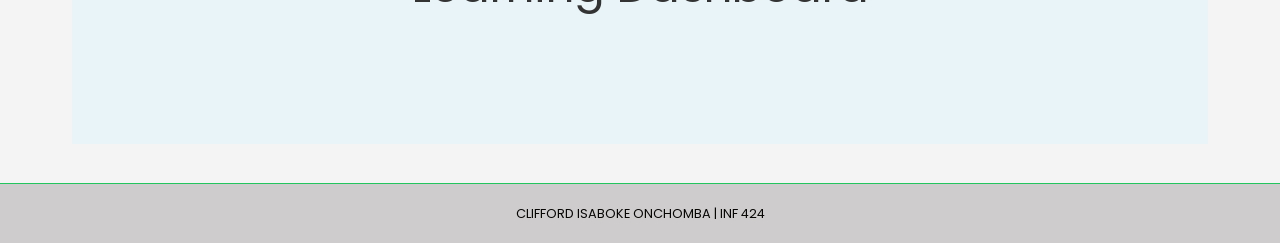
==== commit 6067d118: "removed icons from nav bar" ====
--- a/index.html
+++ b/index.html
@@ -23,11 +23,11 @@
 
 <!-- Navigation Bar -->
 <nav class="main-nav">
-  <a href="index.html" class="nav-link active">🏠 Home</a>
-  <a href="audio-player.html" class="nav-link">🎵 Audio Lab</a>
-  <a href="video-player.html" class="nav-link">🎬 Video Lab</a>
-  <a href="animations.html" class="nav-link">✨ Animations</a>
-  <a href="gallery.html" class="nav-link">🖼️ Gallery</a>
+  <a href="index.html" class="nav-link active"> Home</a>
+  <a href="audio-player.html" class="nav-link"> Audio Lab</a>
+  <a href="video-player.html" class="nav-link"> Video Lab</a>
+  <a href="animations.html" class="nav-link"> Animations</a>
+  <a href="gallery.html" class="nav-link"> Gallery</a>
 </nav>
 
     <main>
--- a/style.css
+++ b/style.css
@@ -1,4 +1,4 @@
-/* Reset and base styles */
+/* Reset and base  */
 * {
     margin: 0;
     padding: 0;
@@ -11,8 +11,7 @@
     color: #333;
     background-color: #f4f4f4;
 }
-
-/* Header styles */
+*/
 header {
     background: linear-gradient(135deg, #22C55E, #166534);
     color: white;
@@ -44,7 +43,7 @@
     padding: 0 2rem;
 }
 
-/* Responsive design */
+/* Responsive  */
 @media (max-width: 768px) {
     header {
         flex-direction: column;
@@ -60,7 +59,7 @@
     }
 }
 
-/* ========== DARK THEME (shared for audio & video players) ========== */
+/* DARK THEME (shared for audio & video players) */
 .dark-theme body {
     background-color: #181818;
     color: #FFFFFF;
@@ -94,7 +93,7 @@
     box-shadow: 0 8px 20px rgba(0,0,0,0.5);
 }
 
-/* Audio player specific height (if no video) */
+/* Audio player specific height  */
 .media-player:not(.video-custom-player) {
     height: 450px;
 }
@@ -362,12 +361,12 @@
     }
 }
 
-/* Keep audio player visual area consistent */
+/*  audio player visual area  */
 .media-player .player-visual {
     background: #0B0B0B;
 }
 
-/* ========== WEB AUDIO TONE GENERATOR STYLES (Task B3) ========== */
+/* WEB AUDIO TONE GENERATOR  (*/
 .tone-generator-section {
     margin-top: 2rem;
     background: #0e0e0e;
@@ -465,7 +464,7 @@
     }
 }
 
-/* ========== ANIMATIONS PAGE (Task C1) ========== */
+/*  ANIMATIONS PAGE (= */
 .page-title {
     text-align: center;
     margin-bottom: 2rem;
@@ -513,7 +512,7 @@
     }
 }
 
-/* 2. Card Component with Hover Transitions */
+/*  Card Component with Hover Transitions */
 .cards-grid {
     display: flex;
     gap: 1.5rem;
@@ -574,7 +573,7 @@
     }
 }
 
-/* 4. Animated SVG Scene (twinkling stars, pulsing moon, shooting star) */
+
 .star {
     animation: twinkle 2s infinite alternate;
 }
@@ -630,7 +629,7 @@
     color: #aaa;
 }
 
-/* ========== CAMERA SECTION (inside animations.html) ========== */
+/*  CAMERA SECTION   */
 .camera-section {
     background: #0e0e0e;
 }
@@ -737,7 +736,7 @@
     }
 }
 
-/* ========== GALLERY PAGE (Task D1) ========== */
+/* GALLERY PAGE )  */
 .gallery-container {
     max-width: 1200px;
     width: 100%;
@@ -777,7 +776,7 @@
     box-shadow: 0 0 8px rgba(34,197,94,0.5);
 }
 
-/* Responsive CSS Grid (auto-fill, minmax 260px) */
+/* Responsive CSS Grid  */
 .gallery-grid {
     display: grid;
     grid-template-columns: repeat(auto-fill, minmax(280px, 1fr));
@@ -893,7 +892,7 @@
     transform: scale(0.98);
 }
 
-/* Responsive: ensure grid works on mobile */
+/* R ensuring grid works on mobile */
 @media (max-width: 640px) {
     .gallery-grid {
         grid-template-columns: 1fr;
@@ -904,7 +903,7 @@
 }
 
 
-/* ========== NAVIGATION BAR (Task D2) ========== */
+/*  NAVIGATION BAR  */
 .main-nav {
     background: #0a0a0a;
     display: flex;
@@ -942,7 +941,7 @@
     pointer-events: none; /* optional: makes active link non-clickable */
 }
 
-/* Footer (already partially defined, ensure consistency) */
+/* Footer  */
 .page-footer {
     text-align: center;
     padding: 1.2rem;
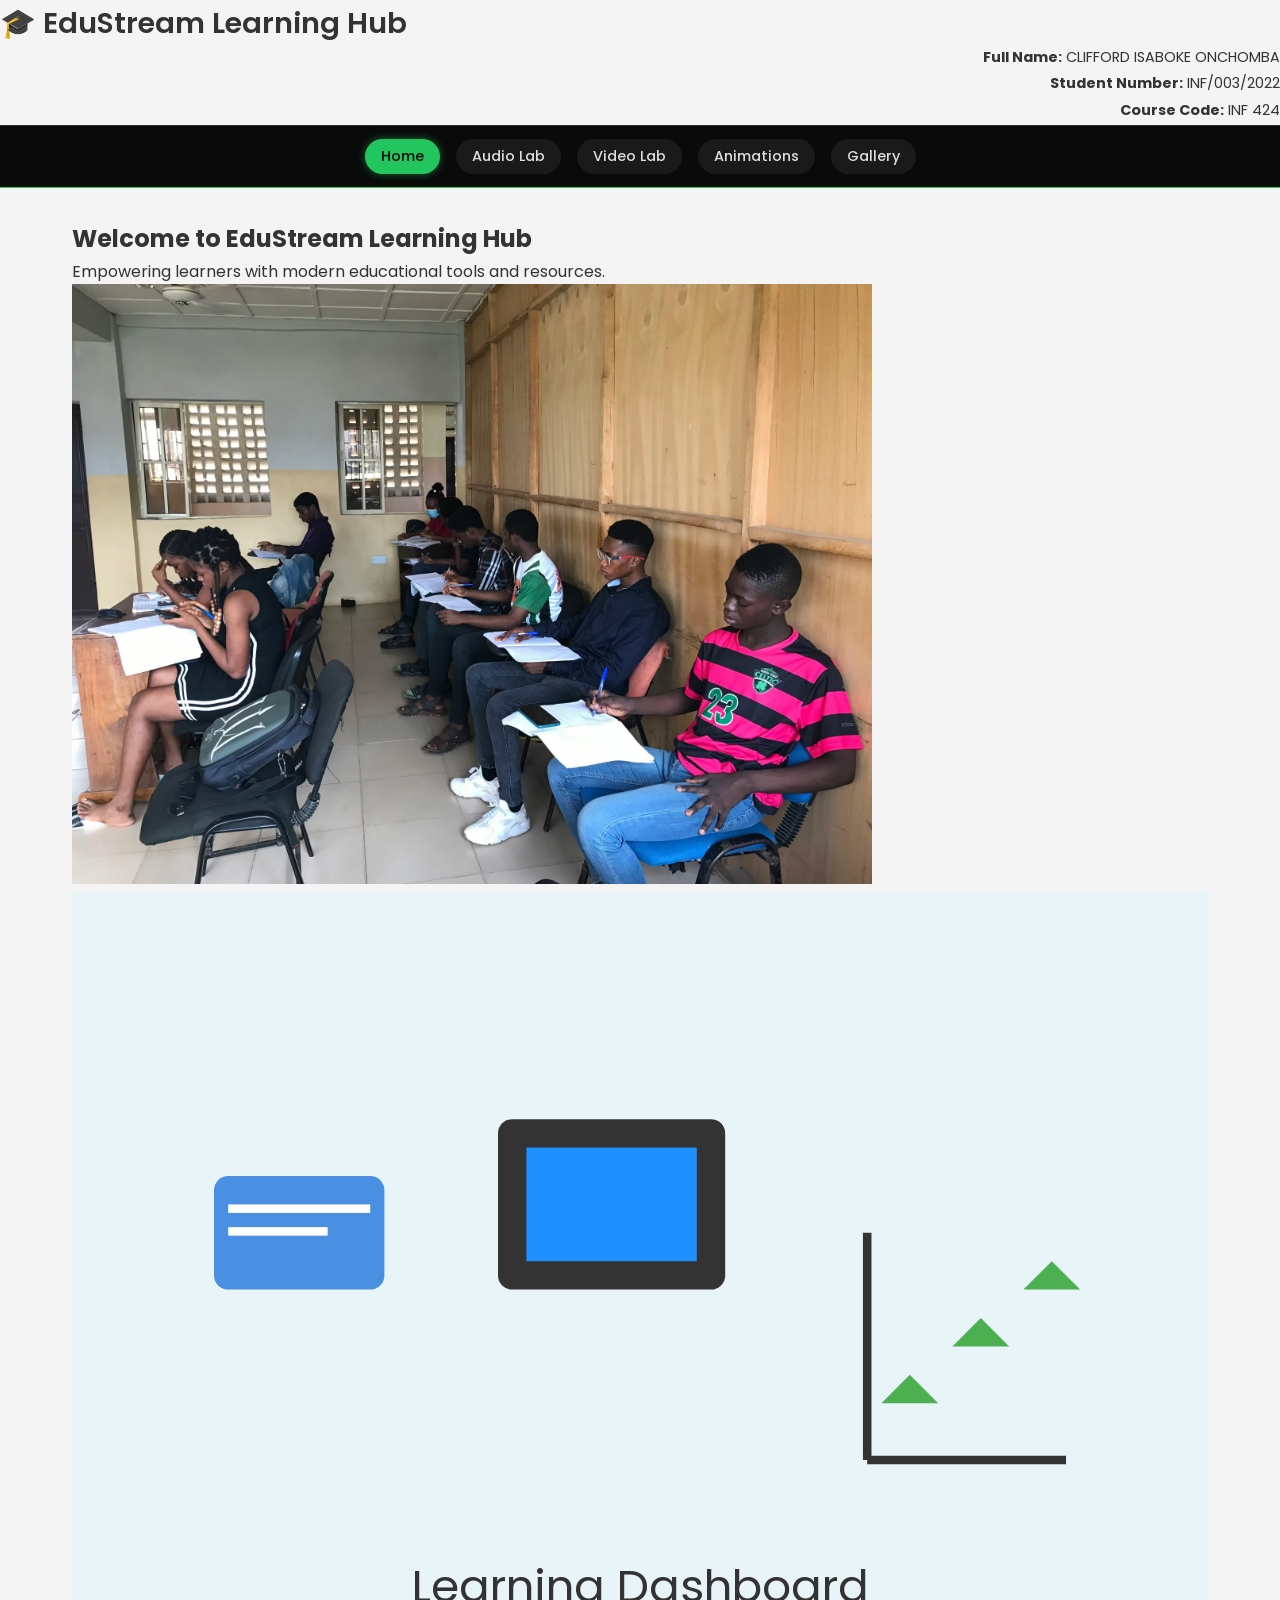
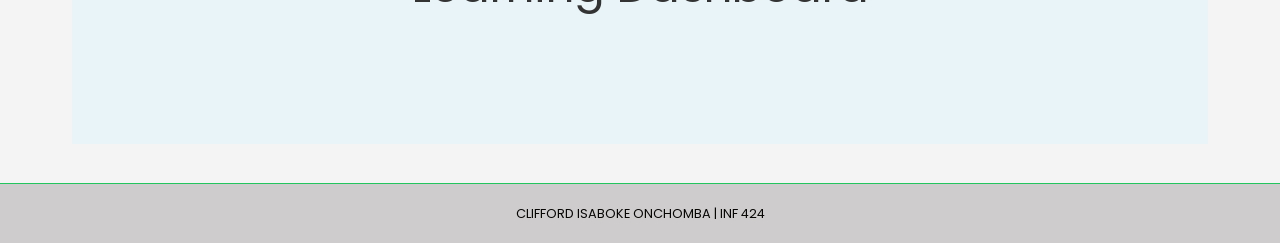
==== commit 16f35110: "changed src images" ====
--- a/index.html
+++ b/index.html
@@ -35,9 +35,9 @@
             <h1>Welcome to EduStream Learning Hub</h1>
             <p>Empowering learners with modern educational tools and resources.</p>
             <picture>
-                <source srcset="assets/images/hero.avif" type="image/avif">
-                <source srcset="assets/images/hero.webp" type="image/webp">
-                <img src="assets/images/hero.jpg" alt="Students collaborating in a modern learning environment with digital devices" width="800" height="600" class="hero-image">
+                <source srcset="assets/images/pexels-unique-digitals-154779423-10614240.avif" type="image/avif">
+                <source srcset="assets/images/pexels-unique-digitals-154779423-10614240.webp" type="image/webp">
+                <img src="assets/images/pexels-unique-digitals-154779423-10614240.jpg" alt="Students collaborating in a modern learning environment with digital devices" width="800" height="600" class="hero-image">
             </picture>
         </section>
 
